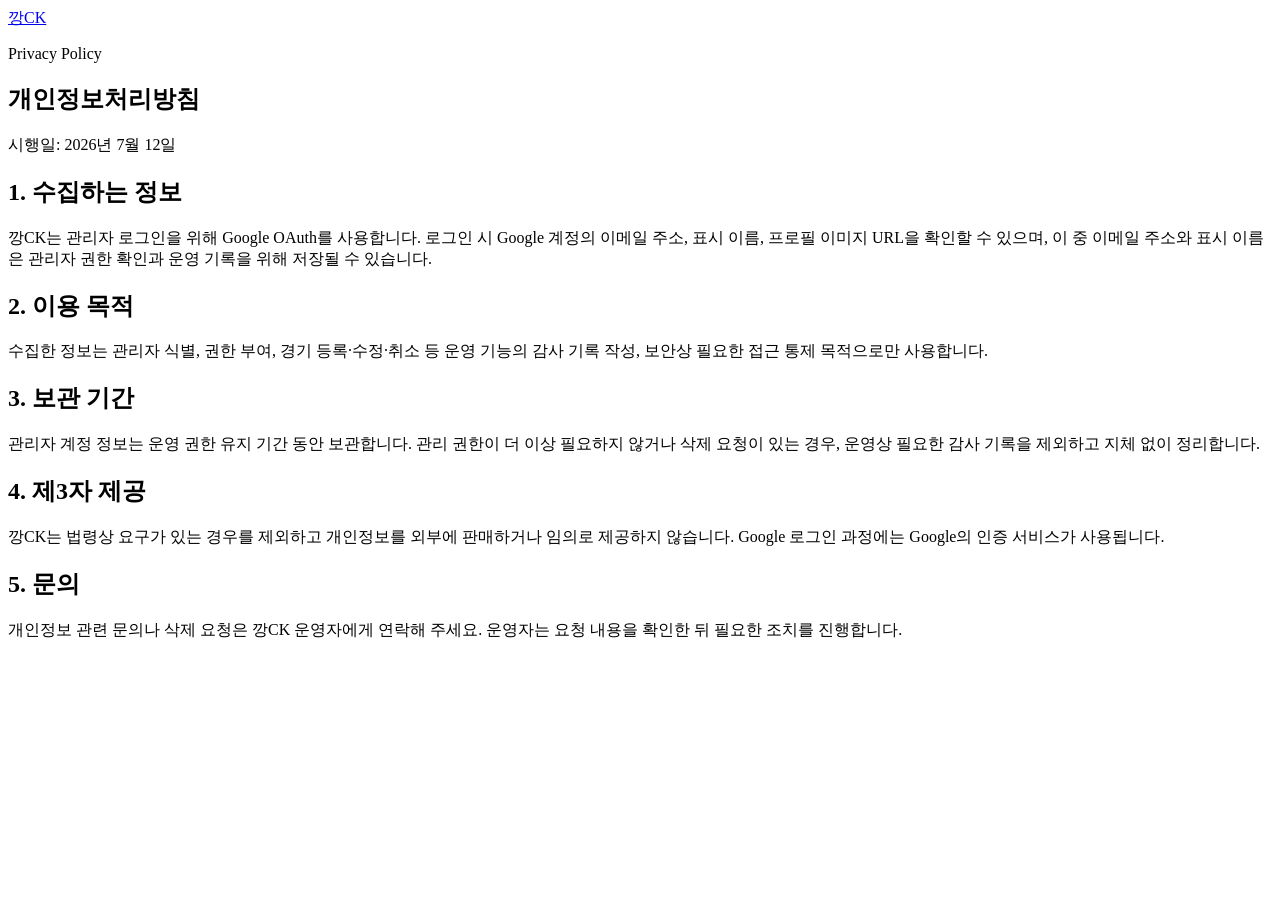
==== backend/app/static/privacy.html @ f7be8148 "Initial commit from OCI backup" ====
<!doctype html>
<html lang="ko">
  <head>
    <meta charset="utf-8" />
    <meta name="viewport" content="width=device-width, initial-scale=1" />
    <title>개인정보처리방침 | 깡CK</title>
    <link rel="stylesheet" href="/assets/app.css?v=20260712-31" />
  </head>
  <body>
    <main class="legal-page">
      <a class="legal-home-link" href="/">깡CK</a>
      <section class="legal-document">
        <p class="eyebrow">Privacy Policy</p>
        <h1>개인정보처리방침</h1>
        <p class="legal-updated">시행일: 2026년 7월 12일</p>

        <h2>1. 수집하는 정보</h2>
        <p>
          깡CK는 관리자 로그인을 위해 Google OAuth를 사용합니다. 로그인 시 Google 계정의
          이메일 주소, 표시 이름, 프로필 이미지 URL을 확인할 수 있으며, 이 중 이메일 주소와
          표시 이름은 관리자 권한 확인과 운영 기록을 위해 저장될 수 있습니다.
        </p>

        <h2>2. 이용 목적</h2>
        <p>
          수집한 정보는 관리자 식별, 권한 부여, 경기 등록·수정·취소 등 운영 기능의 감사
          기록 작성, 보안상 필요한 접근 통제 목적으로만 사용합니다.
        </p>

        <h2>3. 보관 기간</h2>
        <p>
          관리자 계정 정보는 운영 권한 유지 기간 동안 보관합니다. 관리 권한이 더 이상
          필요하지 않거나 삭제 요청이 있는 경우, 운영상 필요한 감사 기록을 제외하고 지체
          없이 정리합니다.
        </p>

        <h2>4. 제3자 제공</h2>
        <p>
          깡CK는 법령상 요구가 있는 경우를 제외하고 개인정보를 외부에 판매하거나 임의로
          제공하지 않습니다. Google 로그인 과정에는 Google의 인증 서비스가 사용됩니다.
        </p>

        <h2>5. 문의</h2>
        <p>
          개인정보 관련 문의나 삭제 요청은 깡CK 운영자에게 연락해 주세요. 운영자는 요청
          내용을 확인한 뒤 필요한 조치를 진행합니다.
        </p>
      </section>
    </main>
  </body>
</html>
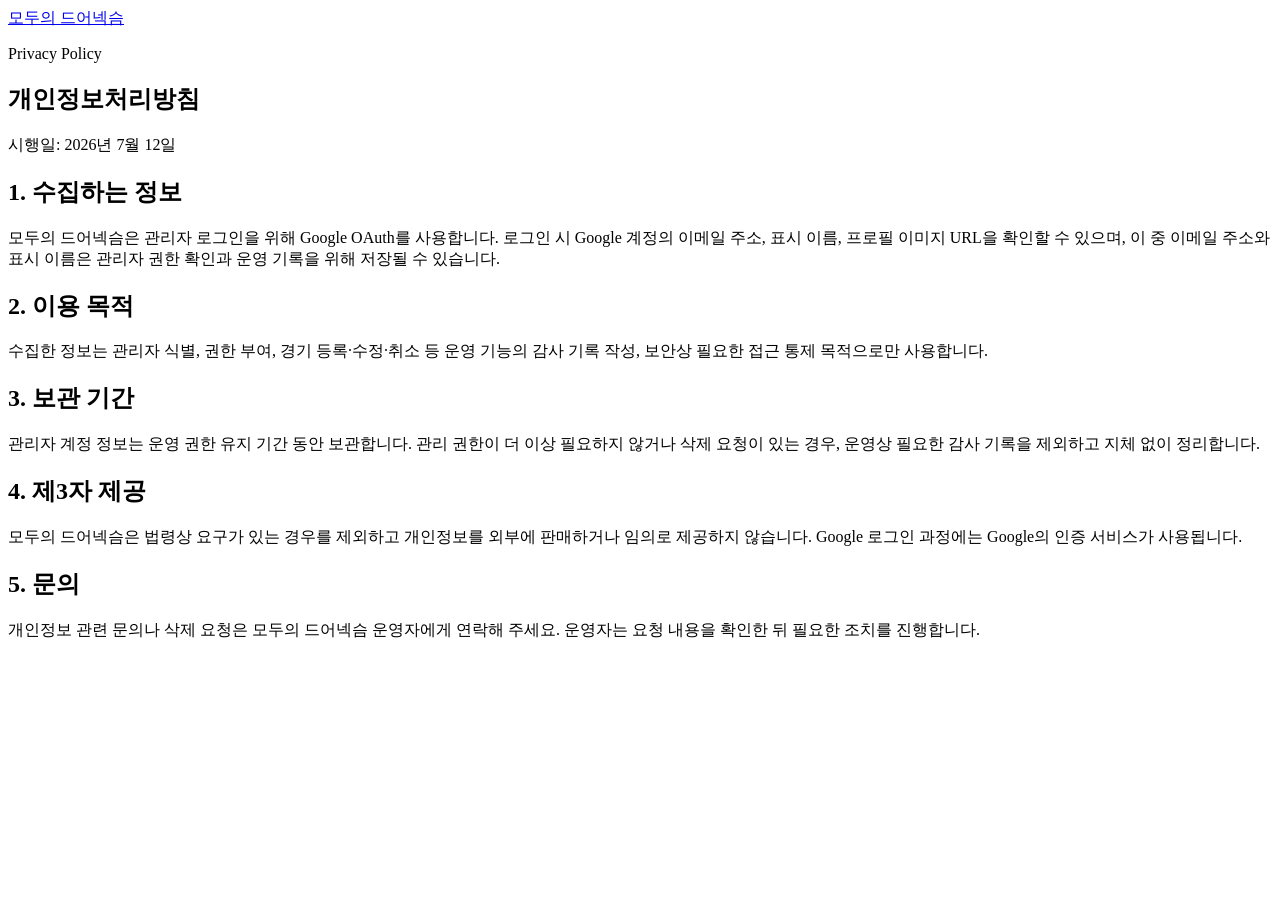
==== commit 44061c80: "Update team builder and reset league branding" ====
--- a/backend/app/static/privacy.html
+++ b/backend/app/static/privacy.html
@@ -3,12 +3,12 @@
   <head>
     <meta charset="utf-8" />
     <meta name="viewport" content="width=device-width, initial-scale=1" />
-    <title>개인정보처리방침 | 깡CK</title>
+    <title>개인정보처리방침 | 모두의 드어넥슴</title>
     <link rel="stylesheet" href="/assets/app.css?v=20260712-31" />
   </head>
   <body>
     <main class="legal-page">
-      <a class="legal-home-link" href="/">깡CK</a>
+      <a class="legal-home-link" href="/">모두의 드어넥슴</a>
       <section class="legal-document">
         <p class="eyebrow">Privacy Policy</p>
         <h1>개인정보처리방침</h1>
@@ -16,7 +16,7 @@
 
         <h2>1. 수집하는 정보</h2>
         <p>
-          깡CK는 관리자 로그인을 위해 Google OAuth를 사용합니다. 로그인 시 Google 계정의
+          모두의 드어넥슴은 관리자 로그인을 위해 Google OAuth를 사용합니다. 로그인 시 Google 계정의
           이메일 주소, 표시 이름, 프로필 이미지 URL을 확인할 수 있으며, 이 중 이메일 주소와
           표시 이름은 관리자 권한 확인과 운영 기록을 위해 저장될 수 있습니다.
         </p>
@@ -36,13 +36,13 @@
 
         <h2>4. 제3자 제공</h2>
         <p>
-          깡CK는 법령상 요구가 있는 경우를 제외하고 개인정보를 외부에 판매하거나 임의로
+          모두의 드어넥슴은 법령상 요구가 있는 경우를 제외하고 개인정보를 외부에 판매하거나 임의로
           제공하지 않습니다. Google 로그인 과정에는 Google의 인증 서비스가 사용됩니다.
         </p>
 
         <h2>5. 문의</h2>
         <p>
-          개인정보 관련 문의나 삭제 요청은 깡CK 운영자에게 연락해 주세요. 운영자는 요청
+          개인정보 관련 문의나 삭제 요청은 모두의 드어넥슴 운영자에게 연락해 주세요. 운영자는 요청
           내용을 확인한 뒤 필요한 조치를 진행합니다.
         </p>
       </section>
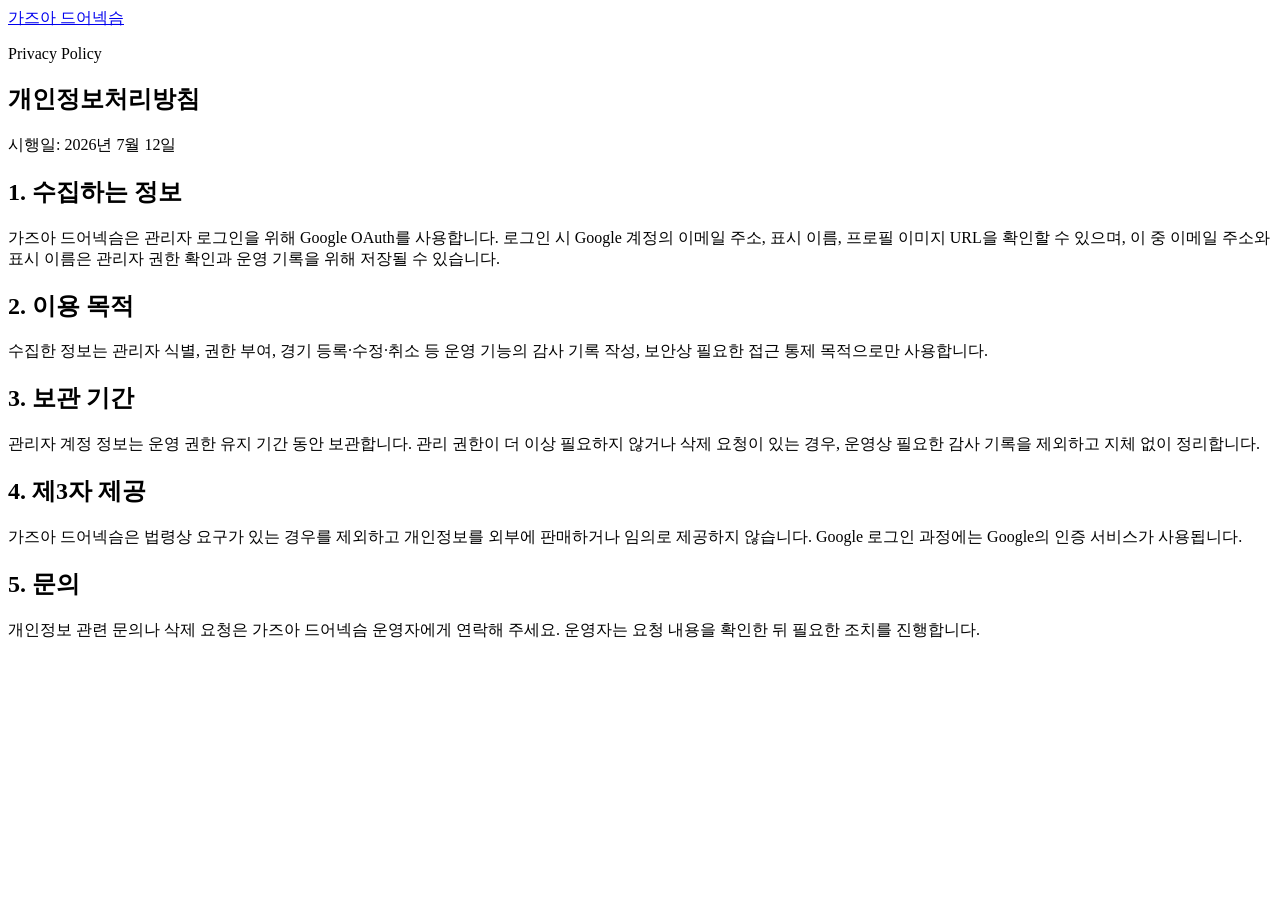
==== commit 88d932dc: "Fix branding timezone and mobile admin scroll" ====
--- a/backend/app/static/privacy.html
+++ b/backend/app/static/privacy.html
@@ -3,12 +3,12 @@
   <head>
     <meta charset="utf-8" />
     <meta name="viewport" content="width=device-width, initial-scale=1" />
-    <title>개인정보처리방침 | 모두의 드어넥슴</title>
+    <title>개인정보처리방침 | 가즈아 드어넥슴</title>
     <link rel="stylesheet" href="/assets/app.css?v=20260712-31" />
   </head>
   <body>
     <main class="legal-page">
-      <a class="legal-home-link" href="/">모두의 드어넥슴</a>
+      <a class="legal-home-link" href="/">가즈아 드어넥슴</a>
       <section class="legal-document">
         <p class="eyebrow">Privacy Policy</p>
         <h1>개인정보처리방침</h1>
@@ -16,7 +16,7 @@
 
         <h2>1. 수집하는 정보</h2>
         <p>
-          모두의 드어넥슴은 관리자 로그인을 위해 Google OAuth를 사용합니다. 로그인 시 Google 계정의
+          가즈아 드어넥슴은 관리자 로그인을 위해 Google OAuth를 사용합니다. 로그인 시 Google 계정의
           이메일 주소, 표시 이름, 프로필 이미지 URL을 확인할 수 있으며, 이 중 이메일 주소와
           표시 이름은 관리자 권한 확인과 운영 기록을 위해 저장될 수 있습니다.
         </p>
@@ -36,13 +36,13 @@
 
         <h2>4. 제3자 제공</h2>
         <p>
-          모두의 드어넥슴은 법령상 요구가 있는 경우를 제외하고 개인정보를 외부에 판매하거나 임의로
+          가즈아 드어넥슴은 법령상 요구가 있는 경우를 제외하고 개인정보를 외부에 판매하거나 임의로
           제공하지 않습니다. Google 로그인 과정에는 Google의 인증 서비스가 사용됩니다.
         </p>
 
         <h2>5. 문의</h2>
         <p>
-          개인정보 관련 문의나 삭제 요청은 모두의 드어넥슴 운영자에게 연락해 주세요. 운영자는 요청
+          개인정보 관련 문의나 삭제 요청은 가즈아 드어넥슴 운영자에게 연락해 주세요. 운영자는 요청
           내용을 확인한 뒤 필요한 조치를 진행합니다.
         </p>
       </section>
